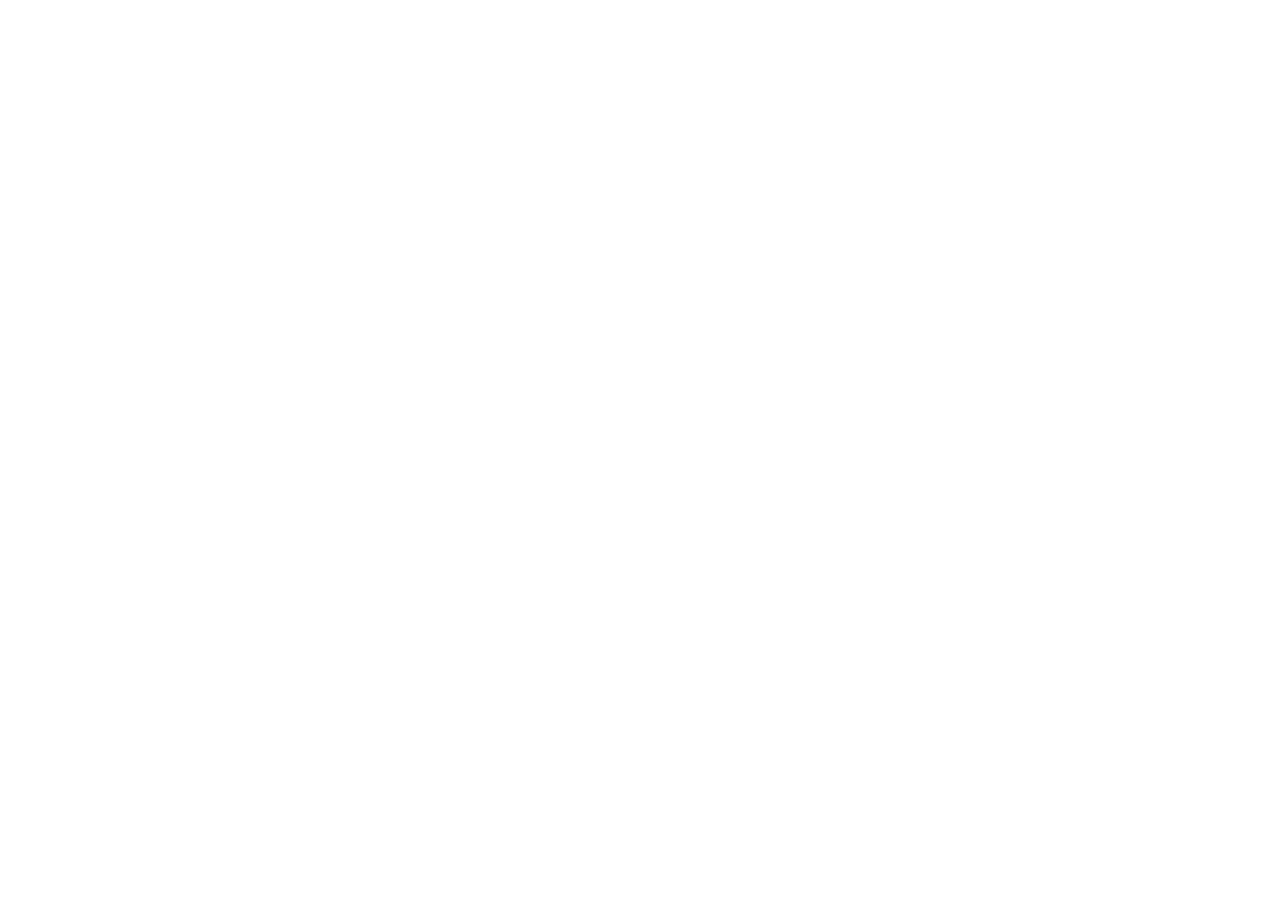
==== resume.html @ 83158c04 "Create resume.html" ====
<!DOCTYPE html>
<html lang="en">
<head>
    <meta charset="UTF-8">
    <meta http-equiv="X-UA-Compatible" content="IE=edge">
    <meta name="viewport" content="width=device-width, initial-scale=1.0">
    <title>Document</title>
</head>
<body>
    
</body>
</html>
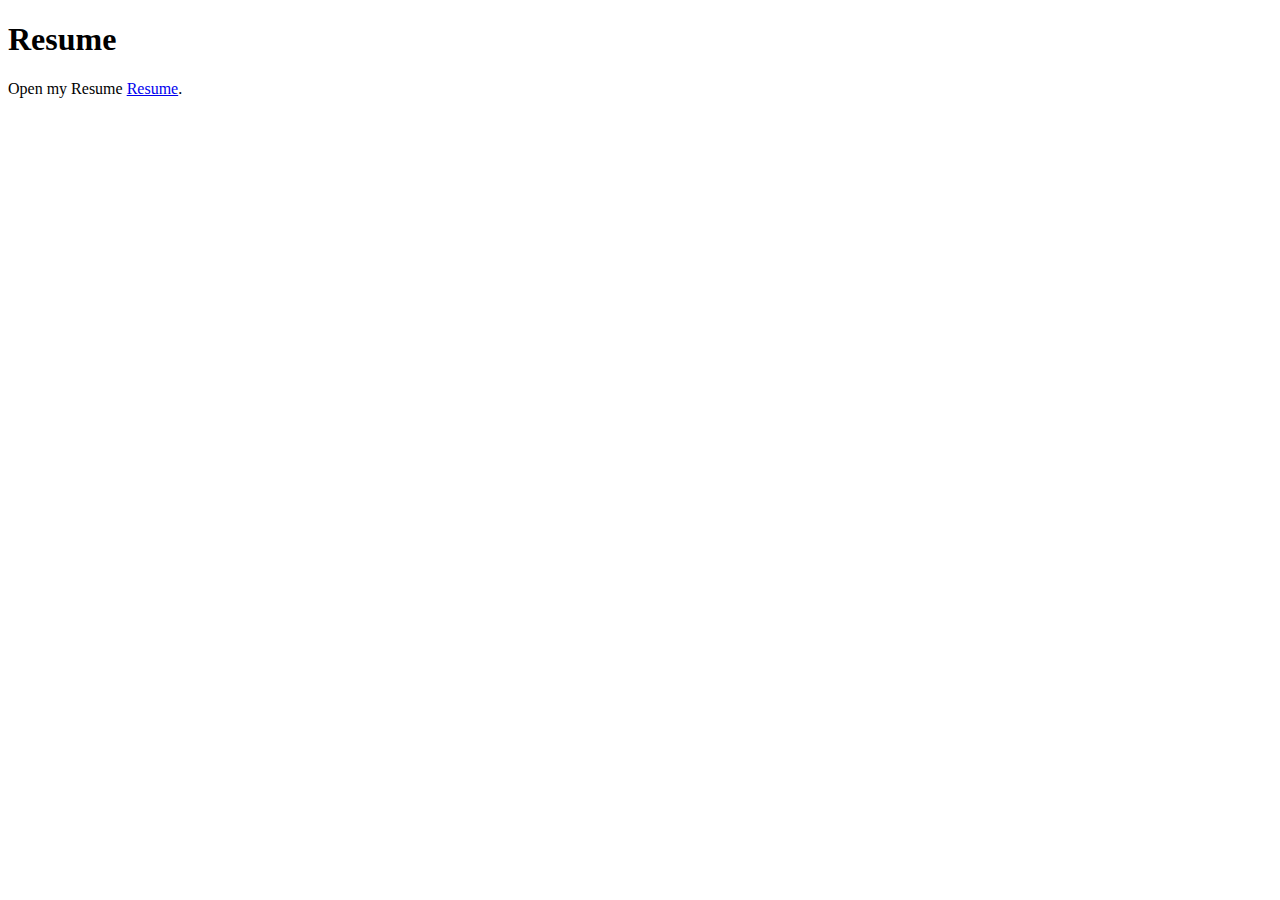
==== commit 410ecb64: "Updated Resume" ====
--- a/resume.html
+++ b/resume.html
@@ -4,9 +4,10 @@
     <meta charset="UTF-8">
     <meta http-equiv="X-UA-Compatible" content="IE=edge">
     <meta name="viewport" content="width=device-width, initial-scale=1.0">
-    <title>Document</title>
+    <title>Alexander Rodgers Resume</title>
 </head>
 <body>
-    
+    <h1>Resume</h1>
+    <p>Open my Resume <a href="https://solchild.github.io/">Resume</a>.</p>
 </body>
 </html>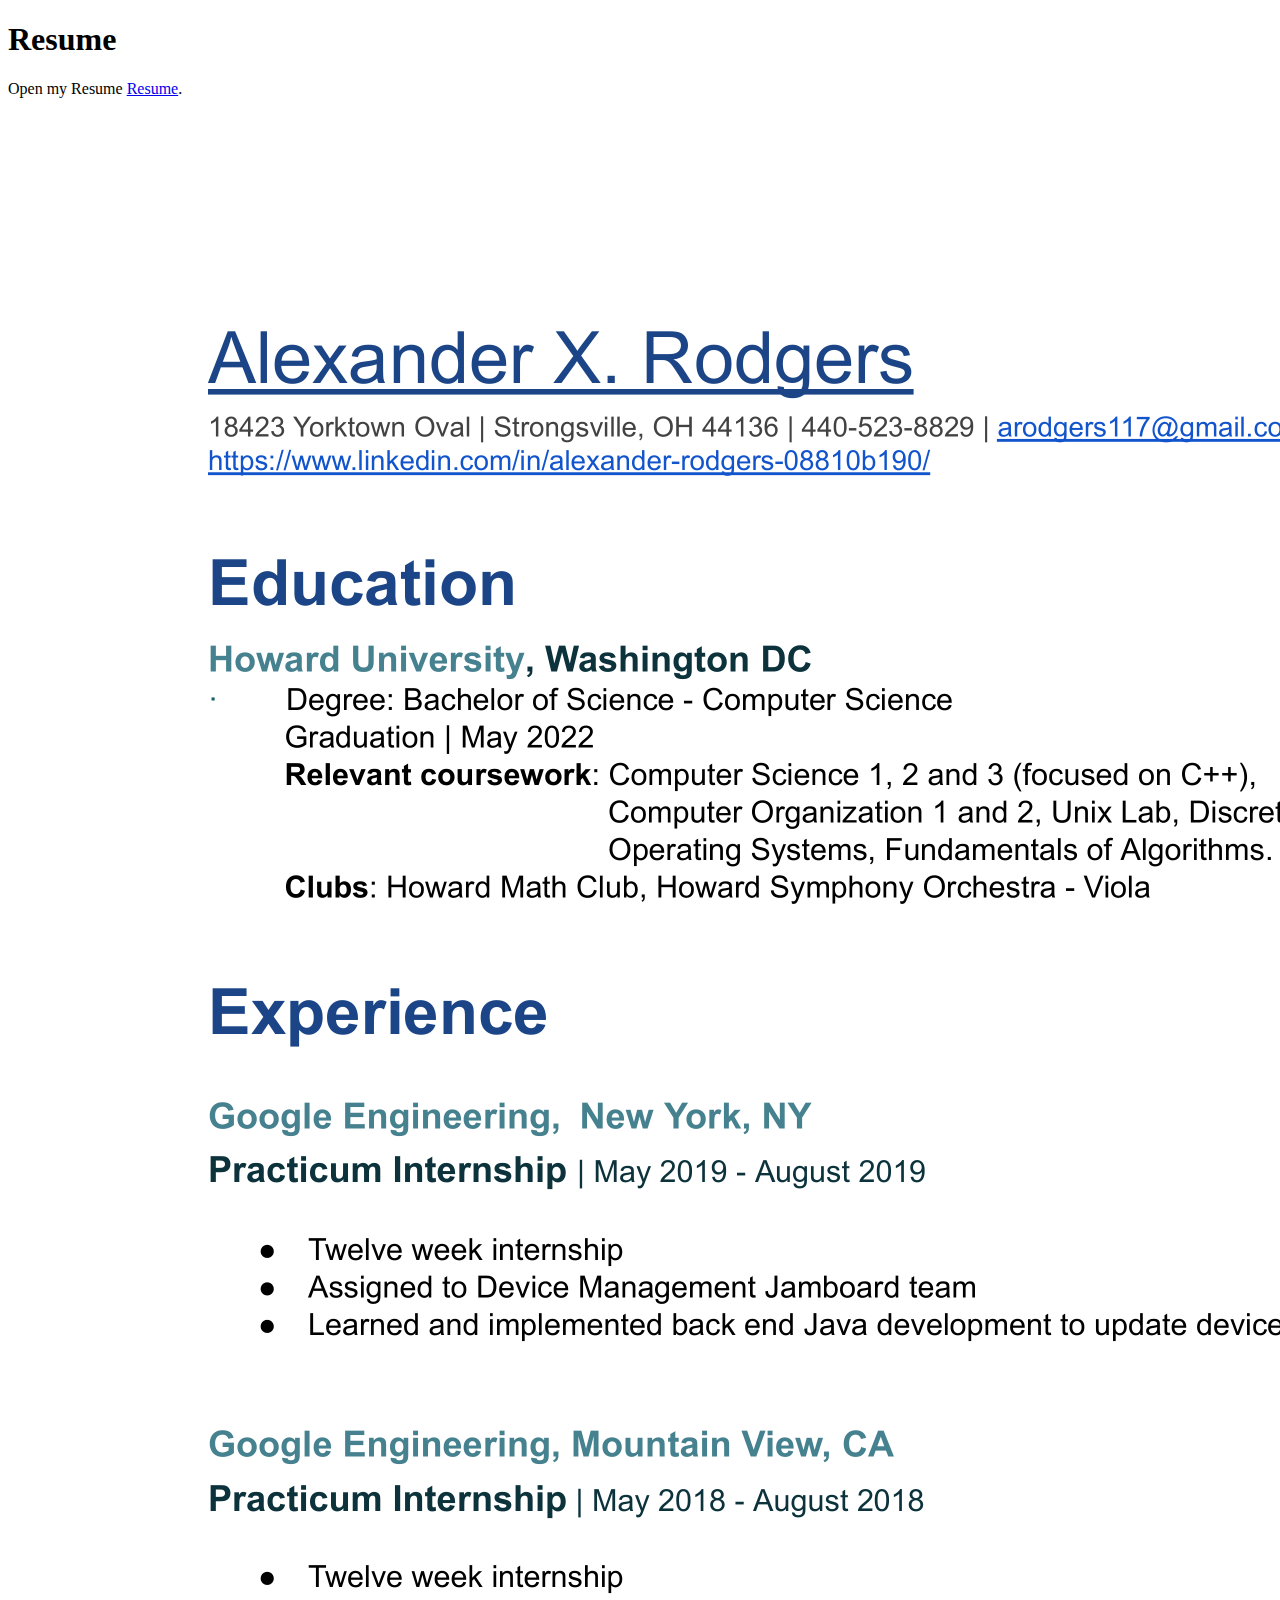
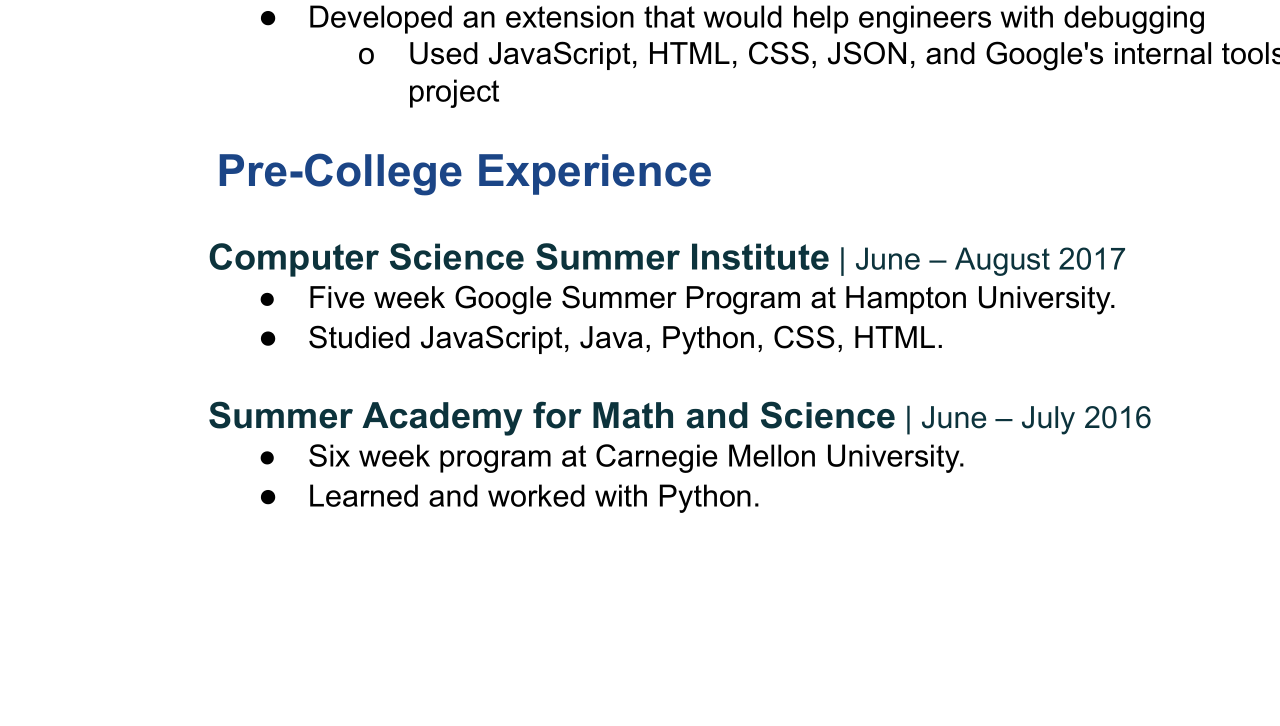
==== commit e56ca07a: "Update resume.html" ====
--- a/resume.html
+++ b/resume.html
@@ -8,6 +8,9 @@
 </head>
 <body>
     <h1>Resume</h1>
-    <p>Open my Resume <a href="https://solchild.github.io/">Resume</a>.</p>
+    <p>Open my Resume <a href="/Alexander Rodgers Resume.png">Resume</a>.</p>
+    <div>
+        <img src="Alexander Rodgers Resume.png" alt="Resume">
+    </div>
 </body>
 </html>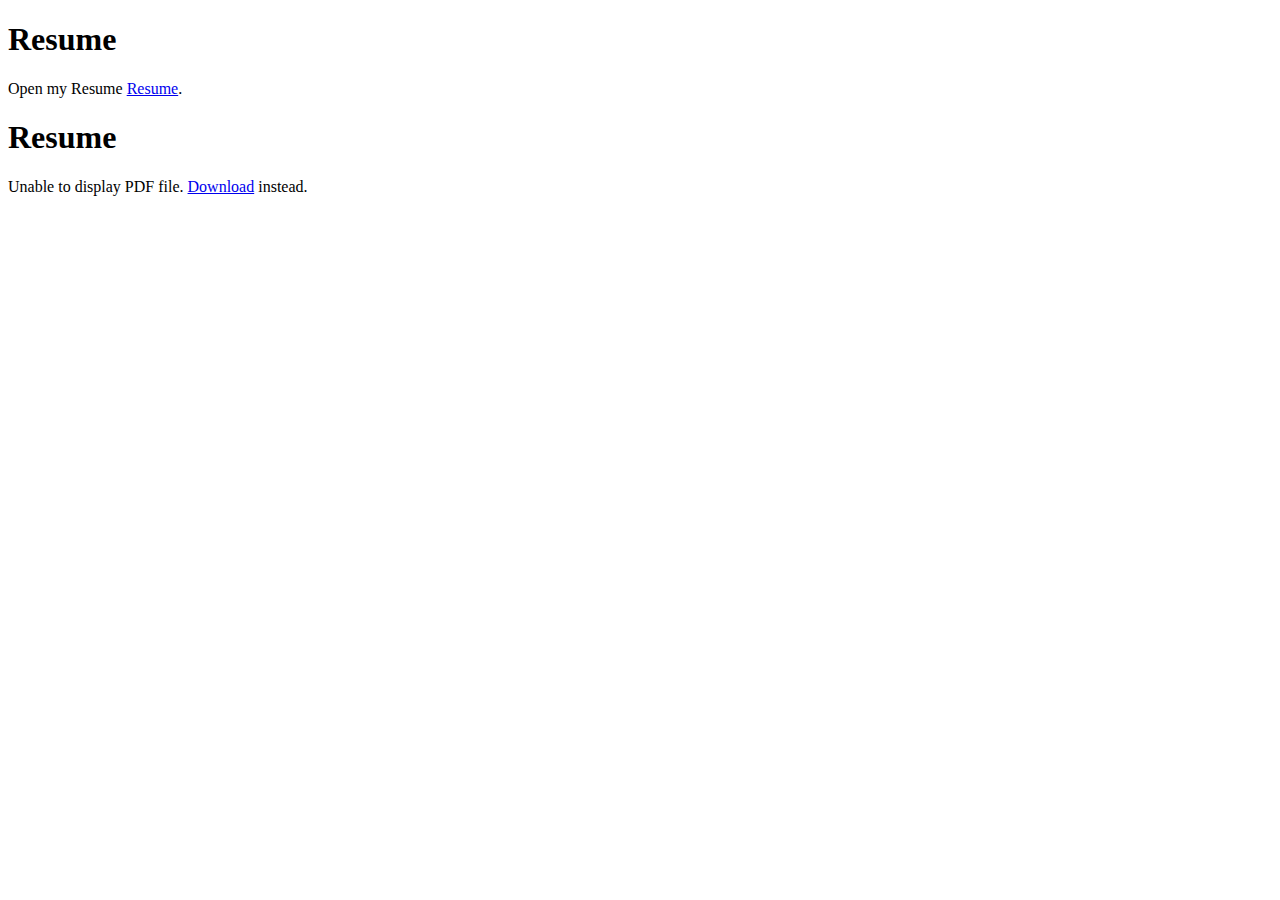
==== commit 6a067d7b: "Added Alexander Rodgers Resume.pdf" ====
--- a/resume.html
+++ b/resume.html
@@ -10,7 +10,10 @@
     <h1>Resume</h1>
     <p>Open my Resume <a href="/Alexander Rodgers Resume.png">Resume</a>.</p>
     <div>
-        <img src="Alexander Rodgers Resume.png" alt="Resume">
+        <h1>Resume</h1>
+        <object data="/Alexander Rodgers Resume.pdf" type="application/pdf" width="100%" height="500px">
+            <p>Unable to display PDF file. <a href="/Alexander Rodgers Resume.pdf">Download</a> instead.</p>
+        </object>
     </div>
 </body>
 </html>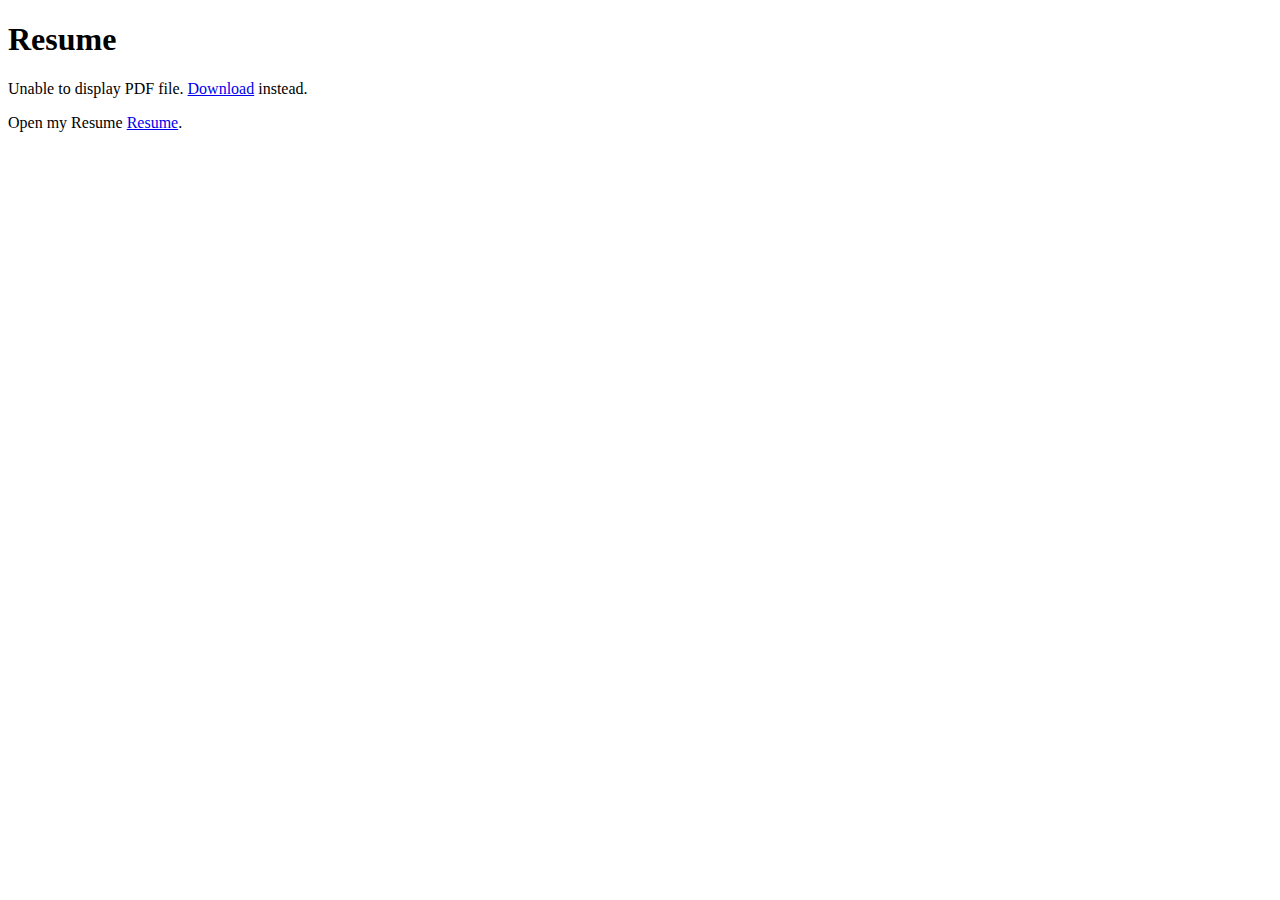
==== commit 157119be: "Added a link to the resume in pdf" ====
--- a/resume.html
+++ b/resume.html
@@ -8,12 +8,12 @@
 </head>
 <body>
     <h1>Resume</h1>
-    <p>Open my Resume <a href="/Alexander Rodgers Resume.png">Resume</a>.</p>
+    
     <div>
-        <h1>Resume</h1>
         <object data="/Alexander Rodgers Resume.pdf" type="application/pdf" width="100%" height="500px">
             <p>Unable to display PDF file. <a href="/Alexander Rodgers Resume.pdf">Download</a> instead.</p>
         </object>
     </div>
+    <p>Open my Resume <a href="/Alexander Rodgers Resume.pdf">Resume</a>.</p>
 </body>
 </html>